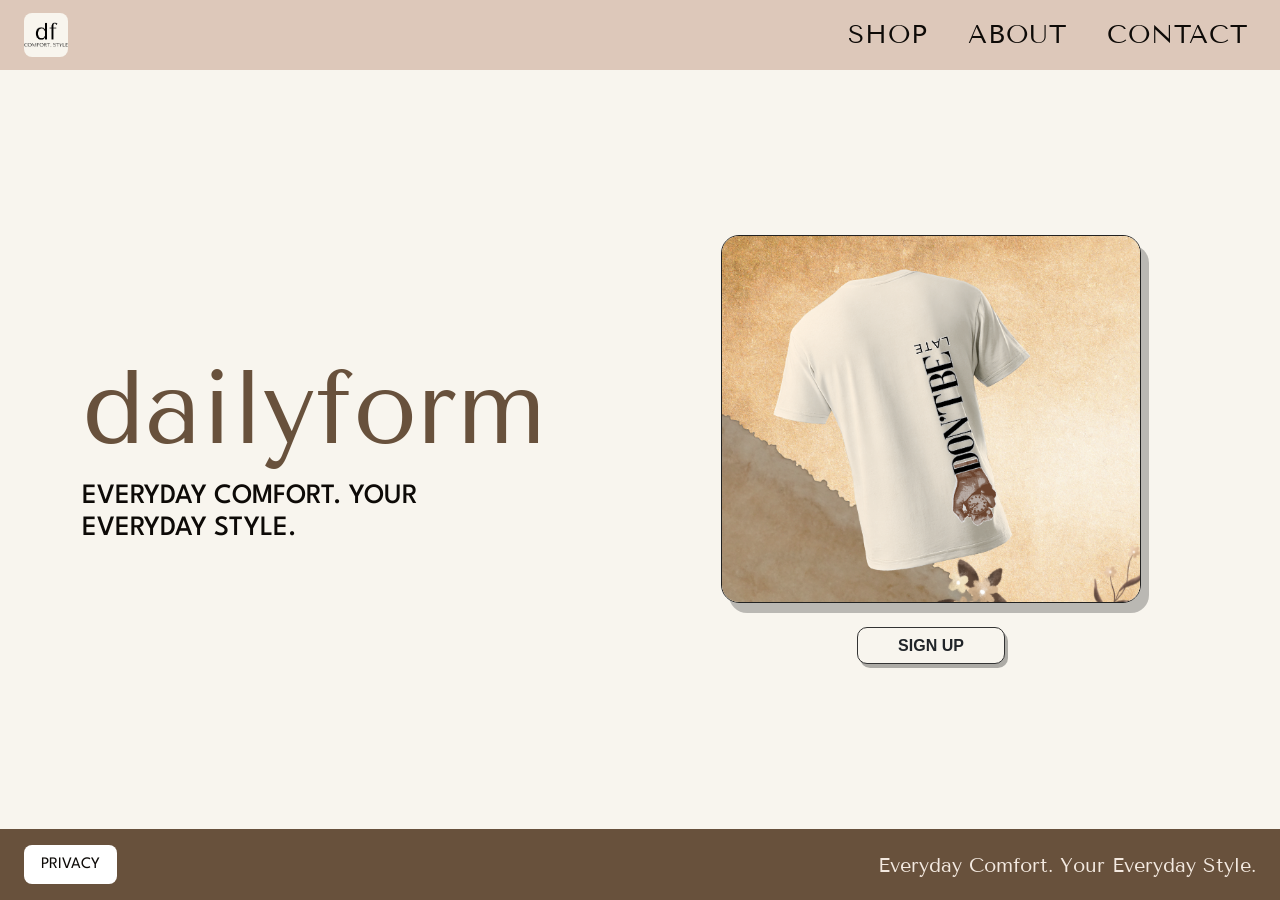
==== dailyform/index.html @ 93c8828c "Add files via upload Here na yung homepage, reminders po ulit pls match the href line para gumana yu" ====
<!DOCTYPE html>
<html lang="en">
<head>
  <meta charset="UTF-8">
  <meta name="viewport" content="width=device-width, initial-scale=1">
  <title>dailyform | Everyday Comfort. Your Everyday Style.</title>
  <meta name="description" content="dailyform offers everyday comfort and everyday style.">

  <!-- Bootstrap CSS (CDN) -->
  <link href="https://cdn.jsdelivr.net/npm/bootstrap@5.3.3/dist/css/bootstrap.min.css" rel="stylesheet">
  <link rel="preconnect" href="https://fonts.googleapis.com">
  <link rel="preconnect" href="https://fonts.gstatic.com" crossorigin>
  <link href="https://fonts.googleapis.com/css2?family=League+Spartan:wght@100..900&display=swap" rel="stylesheet">
  <link href="https://fonts.googleapis.com/css2?family=League+Spartan:wght@100..900&family=Tenor+Sans&display=swap" rel="stylesheet">
  <link rel="stylesheet" href="css/style.css">
</head>
<body class="d-flex flex-column min-vh-100">

  <!--HEADR / NAVBAR-->
  <header>
    <nav class="navbar navbar-expand-md df-navbar" aria-label="Main navigation">
      <div class="container-fluid px-3 px-md-4">
        <a class="navbar-brand" href="index.html">
          <img src="images/logodf.png" alt="dailyform logo: df, comfort. style." class="df-logo">
        </a>
        <button class="navbar-toggler" type="button" data-bs-toggle="collapse"
                data-bs-target="#mainNav" aria-controls="mainNav"
                aria-expanded="false" aria-label="Toggle navigation">
          <span class="navbar-toggler-icon"></span>
        </button>
        <div class="collapse navbar-collapse justify-content-end" id="mainNav">
          <ul class="navbar-nav gap-md-4">
            <li class="nav-item"><a class="nav-link df-nav-link" href="shop.html">Shop</a></li>
            <li class="nav-item"><a class="nav-link df-nav-link" href="about.html">About</a></li>
            <li class="nav-item"><a class="nav-link df-nav-link" href="contact.html">Contact</a></li>
          </ul>
        </div>
      </div>
    </nav>
  </header>

  <!--BULK CONTENT -->
  <main class="flex-grow-1 d-flex align-items-center py-5">
    <div class="container">
      <div class="row align-items-center g-5">

        <!-- BRAND NAME & TAGLINE -->
        <div class="col-lg-6 text-center text-lg-start">
          <h1 class="df-brand">dailyform</h1>
          <p class="df-tagline">Everyday comfort. Your everyday style.</p>
        </div>

        <!-- HERO BANNER  -->
        <div class="col-lg-6 text-center">
          <img src="images/homepagebanner.png"
               alt="Our DON'T BE LATE T-shirt design'"
               class="img-fluid df-hero-img">
          <div class="mt-4">
            <a href="signup.html" class="btn df-btn-signup">Sign Up</a>
          </div>
        </div>

      </div>
    </div>
  </main>

  <!--FOOTER -->
  <footer class="df-footer py-3">
    <div class="container-fluid px-3 px-md-4">
      <div class="row align-items-center gy-3 text-center text-md-start">
        <div class="col-md-6">
          <a href="privacy.html" class="btn df-btn-privacy">Privacy</a>
        </div>
        <div class="col-md-6 text-md-end">
          <p class="df-footer-text mb-0">Everyday Comfort. Your Everyday Style.</p>
        </div>
      </div>
    </div>
  </footer>

  <script src="https://cdn.jsdelivr.net/npm/bootstrap@5.3.3/dist/js/bootstrap.bundle.min.js"></script>
  <script src="js/main.js"></script>
</body>
</html>
---- dailyform/css/style.css ----
:root {
  --df-nav-bg: #DDC8BA;
  --df-page-bg: #F8F5EE;
  --df-brown: #68513C;
  --df-text: #0D0A07;
  --df-btn-bg: #F8F5EE;
}

body {
  background-color: var(--df-page-bg);
  font-family: "Jost", sans-serif;
  color: var(--df-text);
}

/* ----- Navbar ----- */
.df-navbar {
  background-color: var(--df-nav-bg);
}

.df-logo {
  height: 44px;
  width: auto;
  border-radius: 8px;
}

.df-nav-link {
  font-family: "Tenor Sans", sans-serif;
  font-size: 1.6rem;
  letter-spacing: 1px;
  text-transform: uppercase;
  color: var(--df-text);
}

.df-nav-link:hover,
.df-nav-link:focus {
  color: var(--df-brown);
}

/* ----- Hero text ----- */
.df-brand {
  font-family: "Tenor Sans", sans-serif;
  font-weight: 400;
  font-size: clamp(3.5rem, 9vw, 6.5rem);
  color: var(--df-brown);
  line-height: 1;
  margin-bottom: 1.25rem;
}

.df-tagline {
  font-family: "League Spartan";
  font-size: clamp(1.25rem, 3vw, 1.75rem);
  font-weight: 500;
  text-transform: uppercase;
  line-height: 1.15;
  max-width: 420px;
  margin: 0 auto;
}

@media (min-width: 992px) {
  .df-tagline { margin: 0; }
}

/* ----- Hero image ----- */
.df-hero-img {
  max-width: 420px;
  width: 100%;
  border: 1px solid #222;
  border-radius: 18px;
  box-shadow: 8px 10px 0 rgba(0, 0, 0, 0.25);
}

/* ----- Sign Up button ----- */
.df-btn-signup {
  background-color: var(--df-btn-bg);
  border: 1px solid #333;
  border-radius: 10px;
  padding: 0.35rem 2.5rem;
  font-weight: 600;
  text-transform: uppercase;
  box-shadow: 3px 4px 0 rgba(0, 0, 0, 0.3);
}

.df-btn-signup:hover {
  background-color: var(--df-brown);
  color: #fff;
}

/* ----- Footer ----- */
.df-footer {
  background-color: var(--df-brown);
  color: #f3e9e0;
}

.df-btn-privacy {
  background-color: #fff;
  color: var(--df-text);
  border-radius: 8px;
  font-family: "League Spartan", serif;
  text-transform: uppercase;
  padding: 0.4rem 1rem;
}

.df-btn-privacy:hover {
  background-color: var(--df-nav-bg);
}

.df-footer-text {
  font-family: "Tenor Sans", sans-serif;
  font-size: 1.25rem;
}
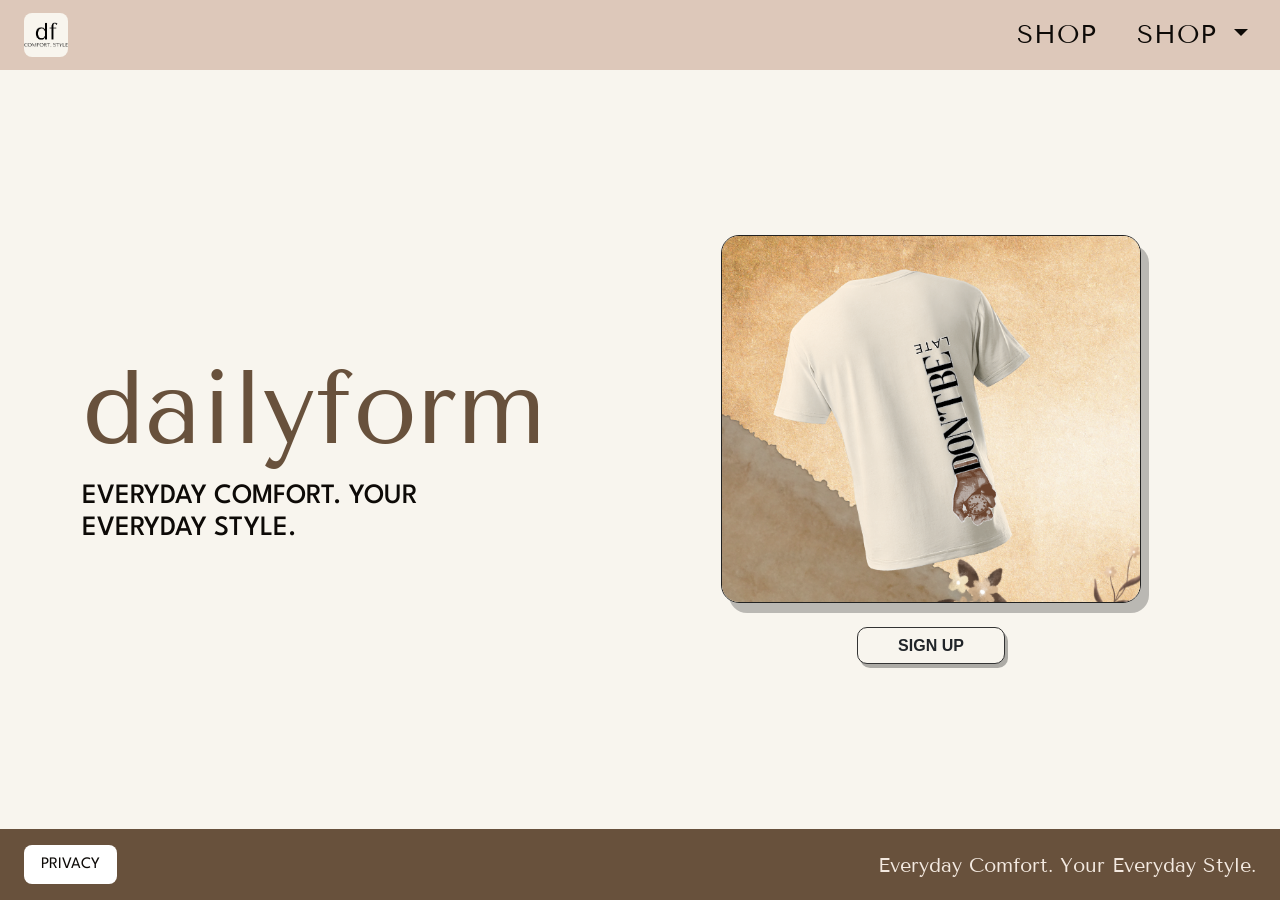
==== commit 16fc109d: "Update index.html" ====
--- a/dailyform/index.html
+++ b/dailyform/index.html
@@ -30,8 +30,40 @@
         </button>
         <div class="collapse navbar-collapse justify-content-end" id="mainNav">
           <ul class="navbar-nav gap-md-4">
-            <li class="nav-item"><a class="nav-link df-nav-link" href="shop.html">Shop</a></li>
-            <li class="nav-item"><a class="nav-link df-nav-link" href="about.html">About</a></li>
+            <li class="nav-item"><a class="nav-link df-nav-link" href="productpage.html#Shop">Shop</a></li>
+            <li class="nav-item dropdown">
+              <a class="nav-link dropdown-toggle df-nav-link"
+                  href="#"
+                  id="shopDropdown"
+                  role="button"
+                  data-bs-toggle="dropdown"
+                  aria-expanded="false">
+                
+                  SHOP
+                
+              </a>
+              
+              <ul class="dropdown-menu" aria-labelledby="shopDropdown">
+                
+                <li>
+                  <a class="dropdown-item" href="productpage.html">
+                    Do Good Work Tee
+                  </a>
+                </li>
+
+                <li>
+                  <a class="dropdown-item" href="productpage2.html">
+                    Don't Be Late Tee
+                  </a>
+                </li>
+
+                <li>
+                  <a class="dropdown-item" href="productpage3.html">
+                   Everyday Comfort Tee
+                  </a>
+                </li>
+                
+                </li>df-nav-link" href="about.html">About</a></li>
             <li class="nav-item"><a class="nav-link df-nav-link" href="contact.html">Contact</a></li>
           </ul>
         </div>
@@ -81,4 +113,4 @@
   <script src="https://cdn.jsdelivr.net/npm/bootstrap@5.3.3/dist/js/bootstrap.bundle.min.js"></script>
   <script src="js/main.js"></script>
 </body>
-</html>+</html>
--- a/dailyform/css/style.css
+++ b/dailyform/css/style.css
@@ -107,4 +107,76 @@
 .df-footer-text {
   font-family: "Tenor Sans", sans-serif;
   font-size: 1.25rem;
-}+}
+
+/* ----- PRIVACY POLICY PAGE -----*/
+
+.privacy-container {
+  max-width: 1100px;
+}
+
+.privacy-intro {
+  border-bottom: 2px solid var(--df-nav-bg);
+  padding-bottom: 1rem;
+}
+
+.privacy-eyebrow {
+  font-family: "Tenor Sans", sans-serif;
+  font-size: 0.85rem;
+  color: var(--df-brown);
+  letter-spacing: 1px;
+}
+
+.privacy-title {
+  font-family:"Tenor Sans", sans-serif;
+  font-size: 2rem;
+  color: var(--df-brown);
+}
+
+.privacy-date {
+  font-family: "Tenor Sans", sans-serif;
+  font-size: 0.85rem;
+  color: var(--df-text);
+}
+
+.privacy-description {
+  font-family: "Tenor Sans", sans-serif;
+  font-size: 1rem;
+  line-height: 1.5;
+  color: var(--df-text);
+}
+
+.privacy-section {
+  margin-bottom: 1.3rem;
+}
+
+.privacy-section h2 {
+  font-family: "Tenor Sans", sans-serif;
+  font-size: 1.1rem;
+  letter-spacing: 0.5px;
+  color: var(--df-brown);
+  margin-bottom: 0.2rem;
+}
+
+.privacy-section p {
+  font-family: "Tenor Sans", sans-serif;
+  font-size: 0.95rem;
+  line-height: 1.4;
+  color: var(--df-text);
+  margin-bottom: 0;
+}
+
+/*Responsive adjustments */
+@media (max-width: 576px) {
+  .privacy-title {
+    font-size: 1.7rem;
+  }
+
+  .privacy-section h2 {
+    font-size: 1rem;
+  }
+
+  .privacy-section p {
+    font-size: 0.95rem;
+  }
+}
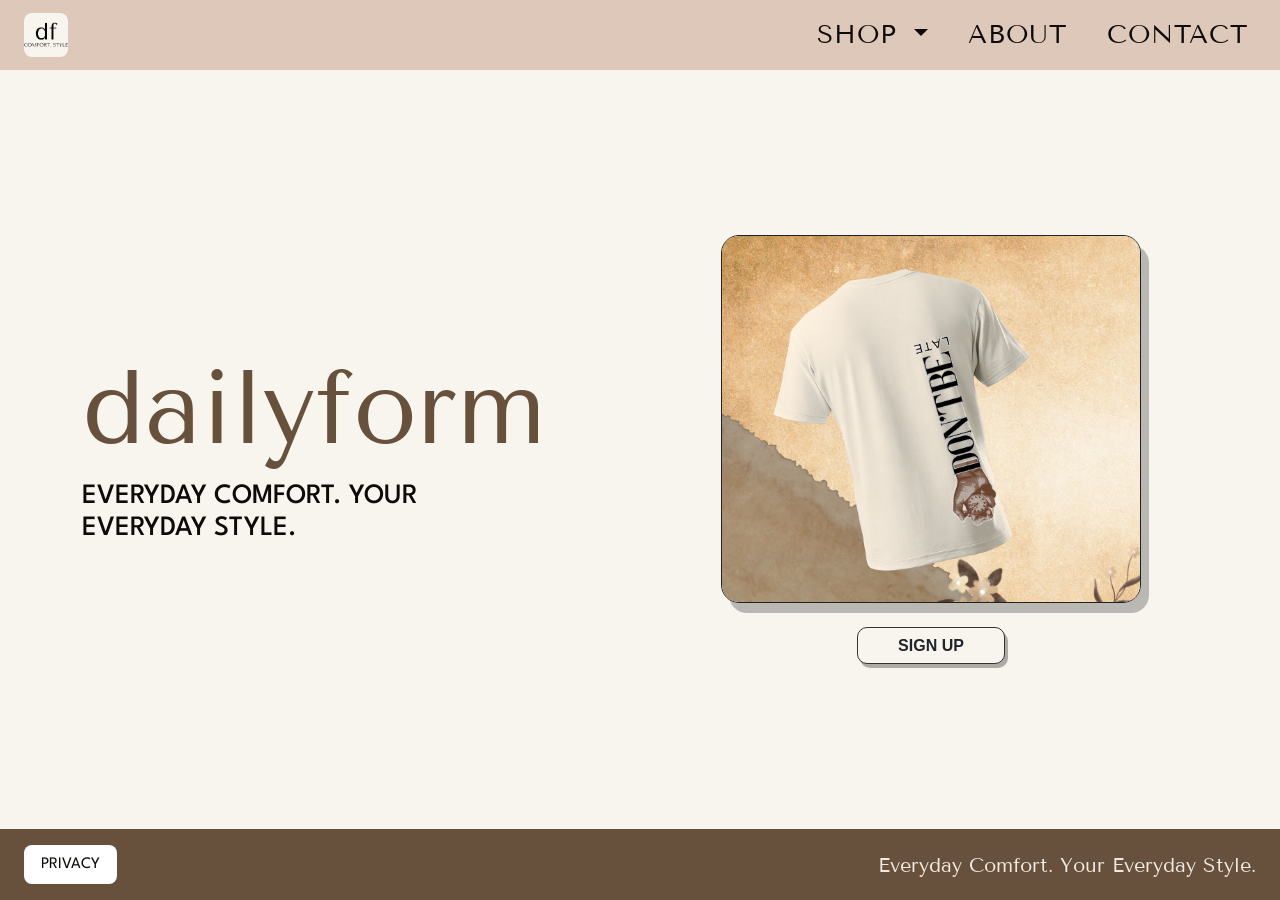
==== commit 179edfae: "Update index.html" ====
--- a/dailyform/index.html
+++ b/dailyform/index.html
@@ -19,18 +19,23 @@
   <!--HEADR / NAVBAR-->
   <header>
     <nav class="navbar navbar-expand-md df-navbar" aria-label="Main navigation">
+      
       <div class="container-fluid px-3 px-md-4">
+        
         <a class="navbar-brand" href="index.html">
           <img src="images/logodf.png" alt="dailyform logo: df, comfort. style." class="df-logo">
         </a>
+        
         <button class="navbar-toggler" type="button" data-bs-toggle="collapse"
                 data-bs-target="#mainNav" aria-controls="mainNav"
                 aria-expanded="false" aria-label="Toggle navigation">
+          
           <span class="navbar-toggler-icon"></span>
+       
         </button>
+       
         <div class="collapse navbar-collapse justify-content-end" id="mainNav">
           <ul class="navbar-nav gap-md-4">
-            <li class="nav-item"><a class="nav-link df-nav-link" href="productpage.html#Shop">Shop</a></li>
             <li class="nav-item dropdown">
               <a class="nav-link dropdown-toggle df-nav-link"
                   href="#"
@@ -62,8 +67,12 @@
                    Everyday Comfort Tee
                   </a>
                 </li>
+              </ul>
+            </li>
                 
-                </li>df-nav-link" href="about.html">About</a></li>
+                <li class="nav-item">
+                  <a class="nav-link df-nav-link" href="about.html">About</a></li>
+            
             <li class="nav-item"><a class="nav-link df-nav-link" href="contact.html">Contact</a></li>
           </ul>
         </div>
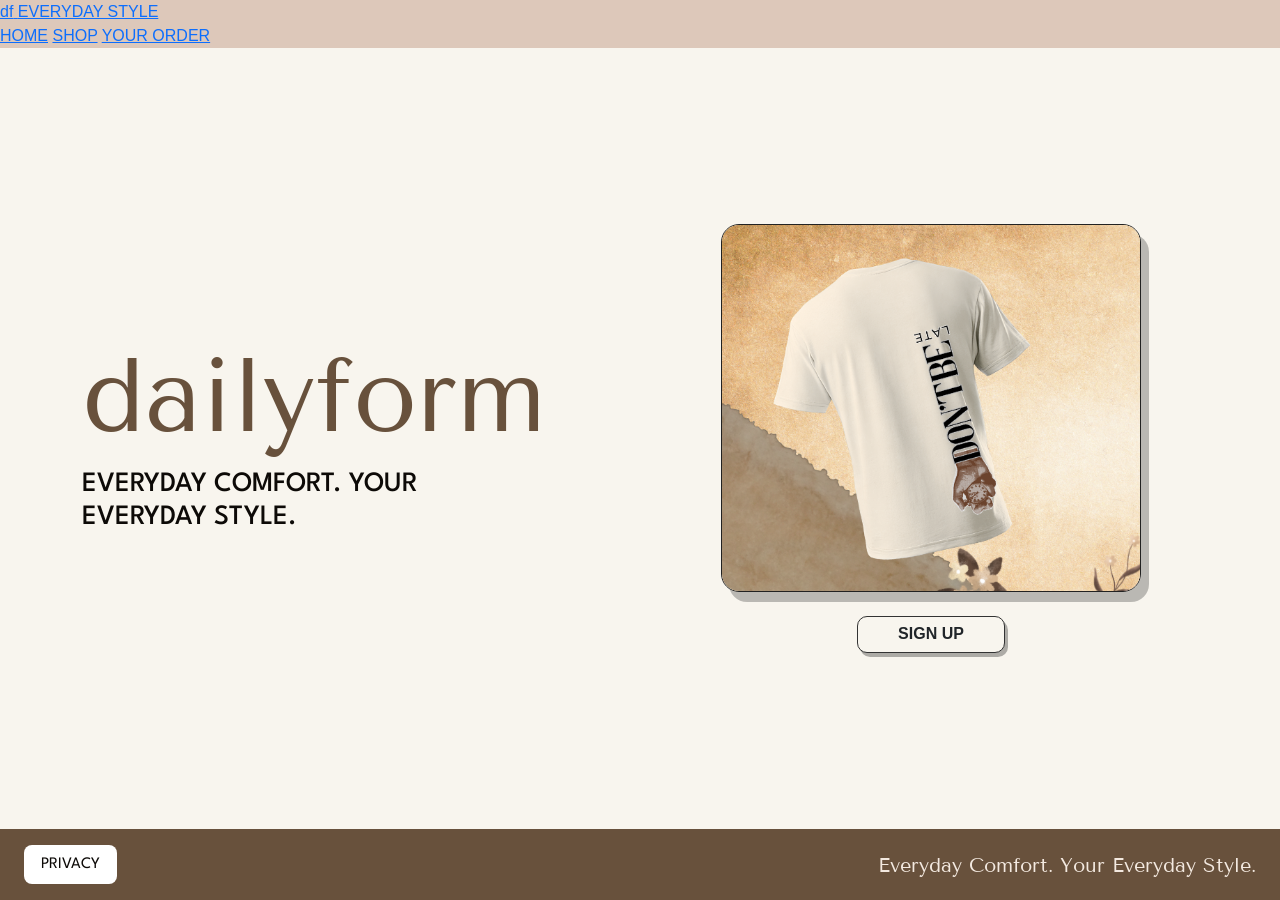
==== commit 799712a9: "Refactor HTML structure and navbar design" ====
--- a/dailyform/index.html
+++ b/dailyform/index.html
@@ -17,67 +17,21 @@
 <body class="d-flex flex-column min-vh-100">
 
   <!--HEADR / NAVBAR-->
-  <header>
-    <nav class="navbar navbar-expand-md df-navbar" aria-label="Main navigation">
-      
-      <div class="container-fluid px-3 px-md-4">
-        
-        <a class="navbar-brand" href="index.html">
-          <img src="images/logodf.png" alt="dailyform logo: df, comfort. style." class="df-logo">
-        </a>
-        
-        <button class="navbar-toggler" type="button" data-bs-toggle="collapse"
-                data-bs-target="#mainNav" aria-controls="mainNav"
-                aria-expanded="false" aria-label="Toggle navigation">
-          
-          <span class="navbar-toggler-icon"></span>
-       
-        </button>
-       
-        <div class="collapse navbar-collapse justify-content-end" id="mainNav">
-          <ul class="navbar-nav gap-md-4">
-            <li class="nav-item dropdown">
-              <a class="nav-link dropdown-toggle df-nav-link"
-                  href="#"
-                  id="shopDropdown"
-                  role="button"
-                  data-bs-toggle="dropdown"
-                  aria-expanded="false">
-                
-                  SHOP
-                
-              </a>
-              
-              <ul class="dropdown-menu" aria-labelledby="shopDropdown">
-                
-                <li>
-                  <a class="dropdown-item" href="productpage.html">
-                    Do Good Work Tee
-                  </a>
-                </li>
+  <header class="df-navbar">
+    <div class="df-nav-container">
 
-                <li>
-                  <a class="dropdown-item" href="productpage2.html">
-                    Don't Be Late Tee
-                  </a>
-                </li>
+      <a href="index.html" class="df-logo" aria-label="DAILYFORM Home">
+        <span class="df-logo-main">df</span>
+        <span class="df-logo-sub">EVERYDAY STYLE</span>
+      </a>
 
-                <li>
-                  <a class="dropdown-item" href="productpage3.html">
-                   Everyday Comfort Tee
-                  </a>
-                </li>
-              </ul>
-            </li>
-                
-                <li class="nav-item">
-                  <a class="nav-link df-nav-link" href="about.html">About</a></li>
-            
-            <li class="nav-item"><a class="nav-link df-nav-link" href="contact.html">Contact</a></li>
-          </ul>
-        </div>
-      </div>
-    </nav>
+      <nav class="df-nav-links">
+        <a href="index.html">HOME</a>
+        <a href="#shop">SHOP</a>
+        <a href="#order">YOUR ORDER</a>
+      </nav>
+
+    </div>
   </header>
 
   <!--BULK CONTENT -->
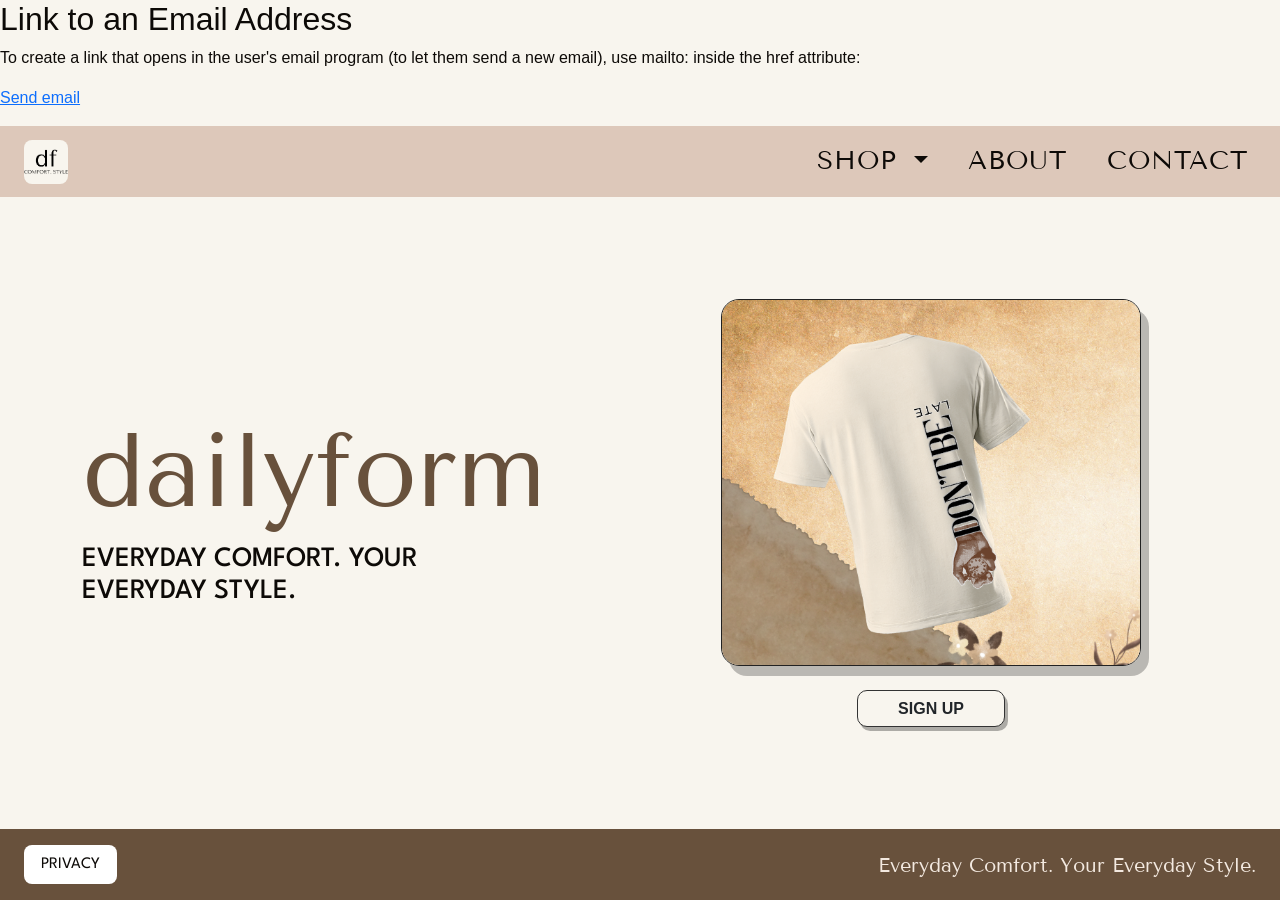
==== commit f65e8448: "Update index.html" ====
--- a/dailyform/index.html
+++ b/dailyform/index.html
@@ -16,23 +16,110 @@
 </head>
 <body class="d-flex flex-column min-vh-100">
 
-  <!--HEADR / NAVBAR-->
-  <header class="df-navbar">
-    <div class="df-nav-container">
+  <!DOCTYPE html>
+<html>
+<body>
 
-      <a href="index.html" class="df-logo" aria-label="DAILYFORM Home">
-        <span class="df-logo-main">df</span>
-        <span class="df-logo-sub">EVERYDAY STYLE</span>
-      </a>
+<h2>Link to an Email Address</h2>
 
-      <nav class="df-nav-links">
-        <a href="index.html">HOME</a>
-        <a href="#shop">SHOP</a>
-        <a href="#order">YOUR ORDER</a>
-      </nav>
+<p>To create a link that opens in the user's email program (to let them send a new email), use mailto: inside the href attribute:</p>
 
-    </div>
-  </header>
+<p><a href="mailto:vhyonasacluti2005@gmail.com">Send email</a></p>
+
+</body>
+</html>
+
+<!-- HEADER / NAVBAR -->
+<header>
+    <nav class="navbar navbar-expand-md df-navbar" aria-label="Main navigation">
+
+        <div class="container-fluid px-3 px-md-4">
+
+            <!-- LOGO -->
+            <a class="navbar-brand" href="index.html">
+                <img src="images/logodf.png"
+                     alt="Dailyform logo"
+                     class="df-logo">
+            </a>
+
+            <!-- MOBILE TOGGLE -->
+            <button class="navbar-toggler"
+                    type="button"
+                    data-bs-toggle="collapse"
+                    data-bs-target="#mainNav"
+                    aria-controls="mainNav"
+                    aria-expanded="false"
+                    aria-label="Toggle navigation">
+
+                <span class="navbar-toggler-icon"></span>
+
+            </button>
+
+            <!-- NAVIGATION LINKS -->
+            <div class="collapse navbar-collapse justify-content-end" id="mainNav">
+
+                <ul class="navbar-nav gap-md-4">
+
+                    <!-- SHOP DROPDOWN -->
+                    <li class="nav-item dropdown">
+
+                        <a class="nav-link dropdown-toggle df-nav-link"
+                           href="#"
+                           id="shopDropdown"
+                           role="button"
+                           data-bs-toggle="dropdown"
+                           aria-expanded="false">
+
+                            SHOP
+
+                        </a>
+
+                        <ul class="dropdown-menu" aria-labelledby="shopDropdown">
+
+                            <li>
+                                <a class="dropdown-item" href="productpage.html">
+                                    Do Good Work Tee
+                                </a>
+                            </li>
+
+                            <li>
+                                <a class="dropdown-item" href="productpage2.html">
+                                    Don't Be Late Tee
+                                </a>
+                            </li>
+
+                            <li>
+                                <a class="dropdown-item" href="productpage3.html">
+                                    Everyday Comfort Tee
+                                </a>
+                            </li>
+
+                        </ul>
+
+                    </li>
+
+                    <!-- ABOUT -->
+                    <li class="nav-item">
+                        <a class="nav-link df-nav-link" href="about.html">
+                            ABOUT
+                        </a>
+                    </li>
+
+                    <!-- CONTACT -->
+                    <li class="nav-item">
+                        <a class="nav-link df-nav-link" href="contact.html">
+                            CONTACT
+                        </a>
+                    </li>
+
+                </ul>
+
+            </div>
+
+        </div>
+    </nav>
+</header>
+
 
   <!--BULK CONTENT -->
   <main class="flex-grow-1 d-flex align-items-center py-5">
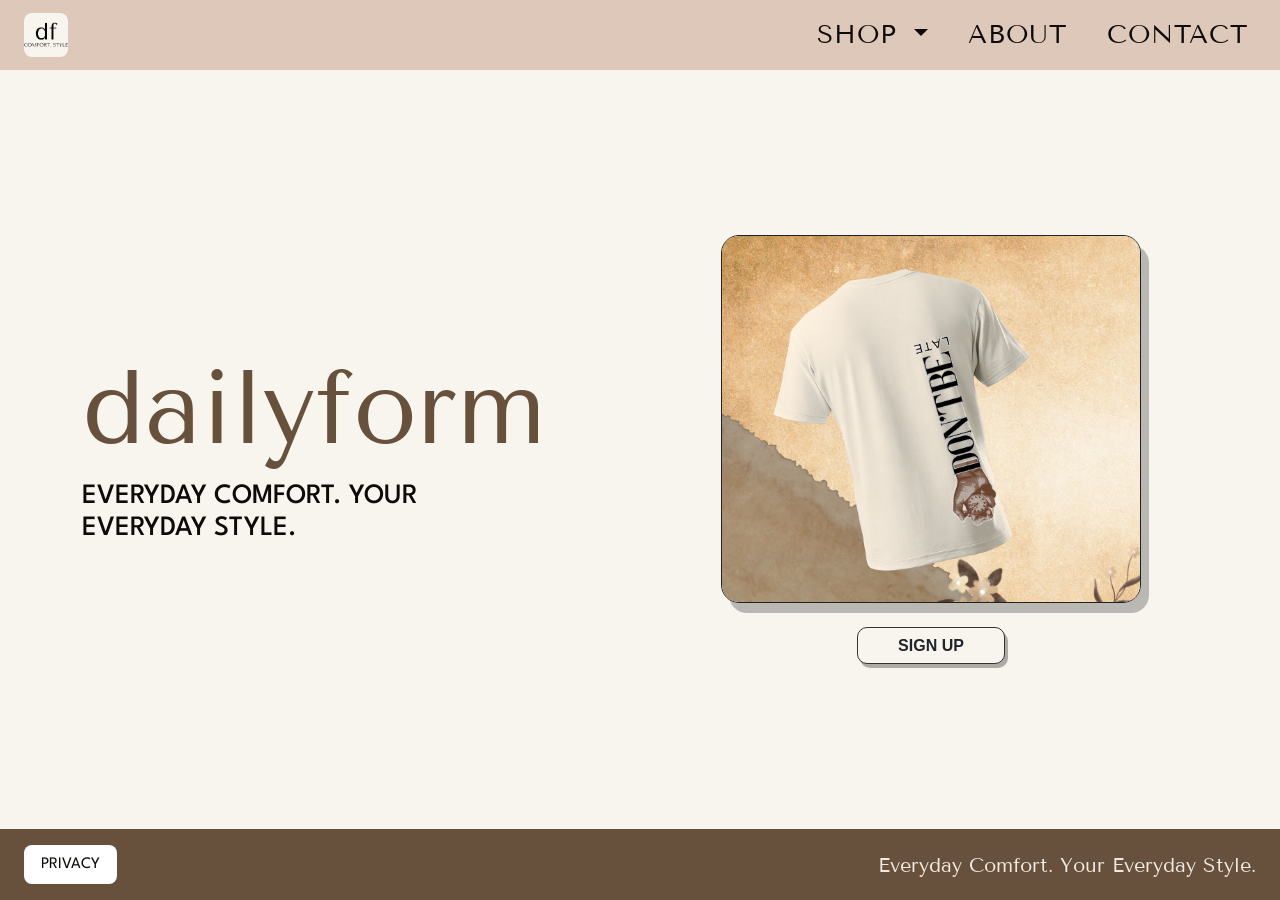
==== commit 337b5b09: "Update index.html" ====
--- a/dailyform/index.html
+++ b/dailyform/index.html
@@ -15,19 +15,6 @@
   <link rel="stylesheet" href="css/style.css">
 </head>
 <body class="d-flex flex-column min-vh-100">
-
-  <!DOCTYPE html>
-<html>
-<body>
-
-<h2>Link to an Email Address</h2>
-
-<p>To create a link that opens in the user's email program (to let them send a new email), use mailto: inside the href attribute:</p>
-
-<p><a href="mailto:vhyonasacluti2005@gmail.com">Send email</a></p>
-
-</body>
-</html>
 
 <!-- HEADER / NAVBAR -->
 <header>
